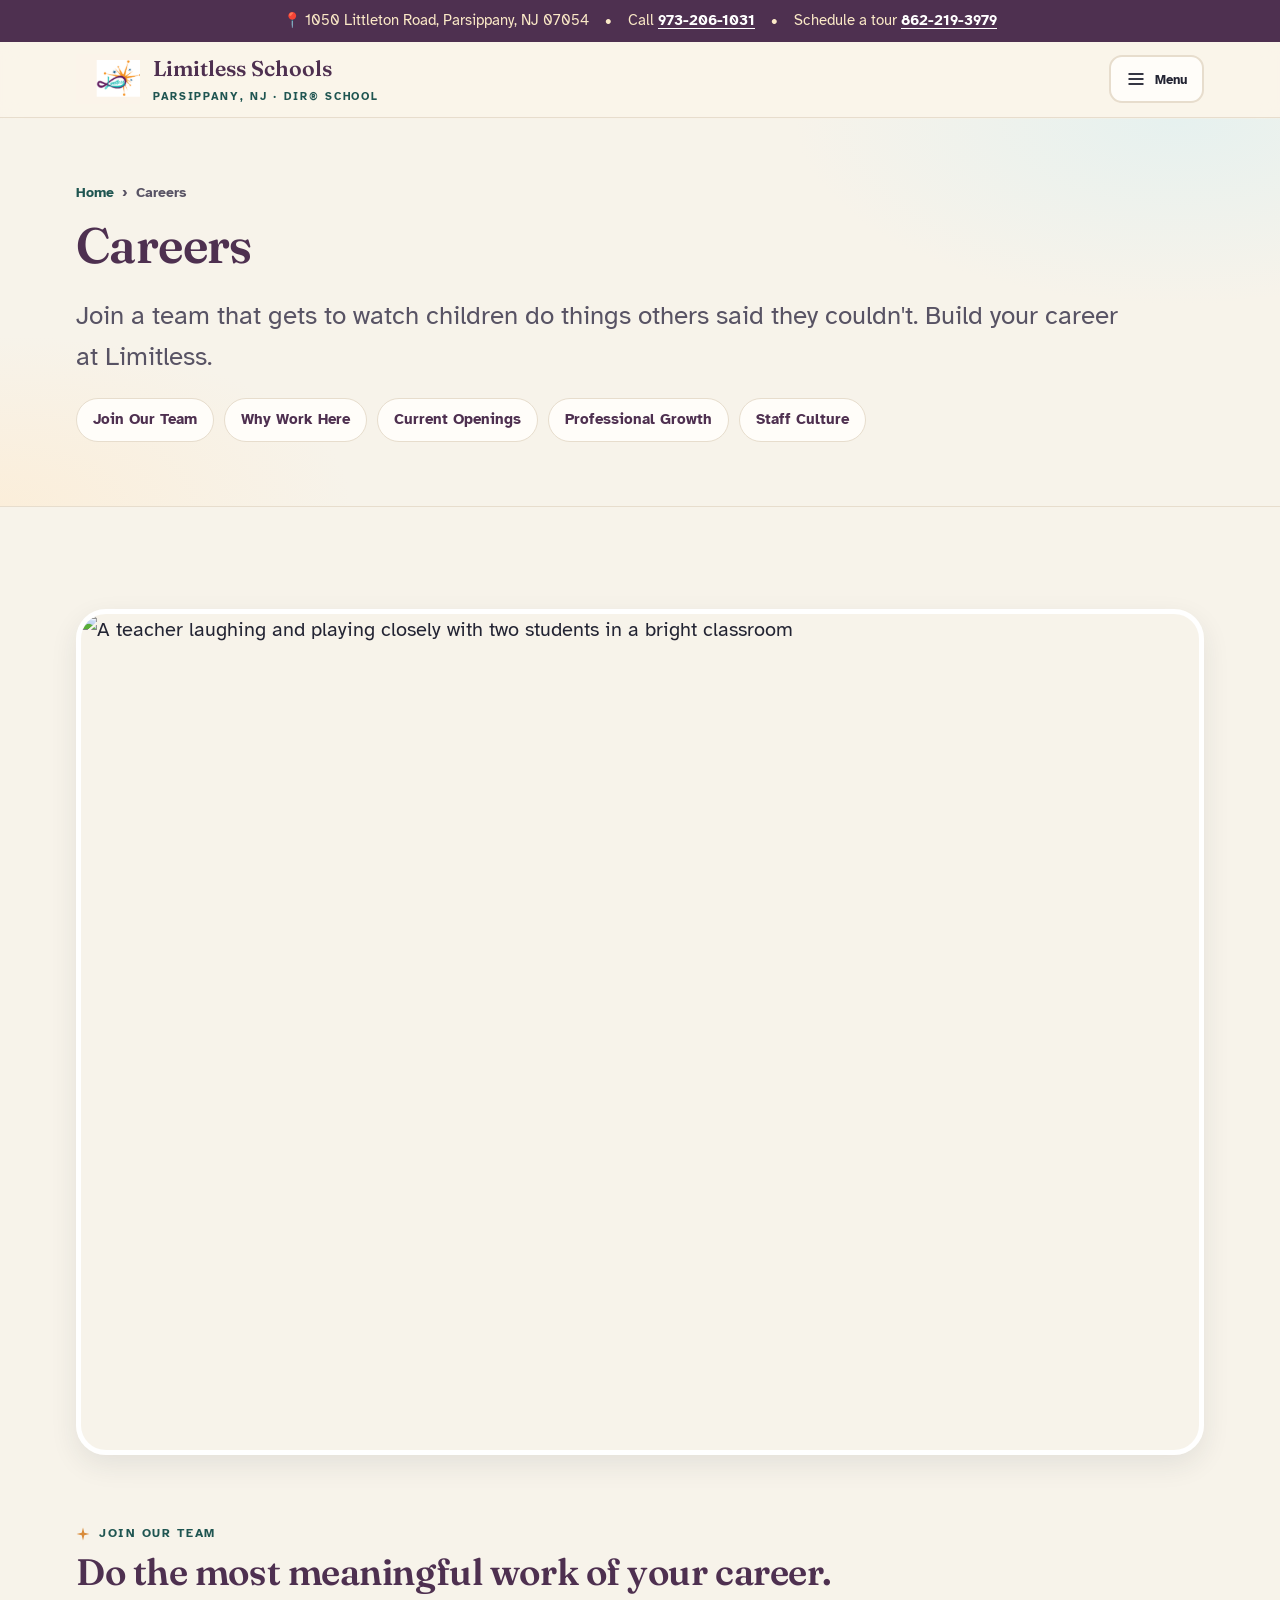
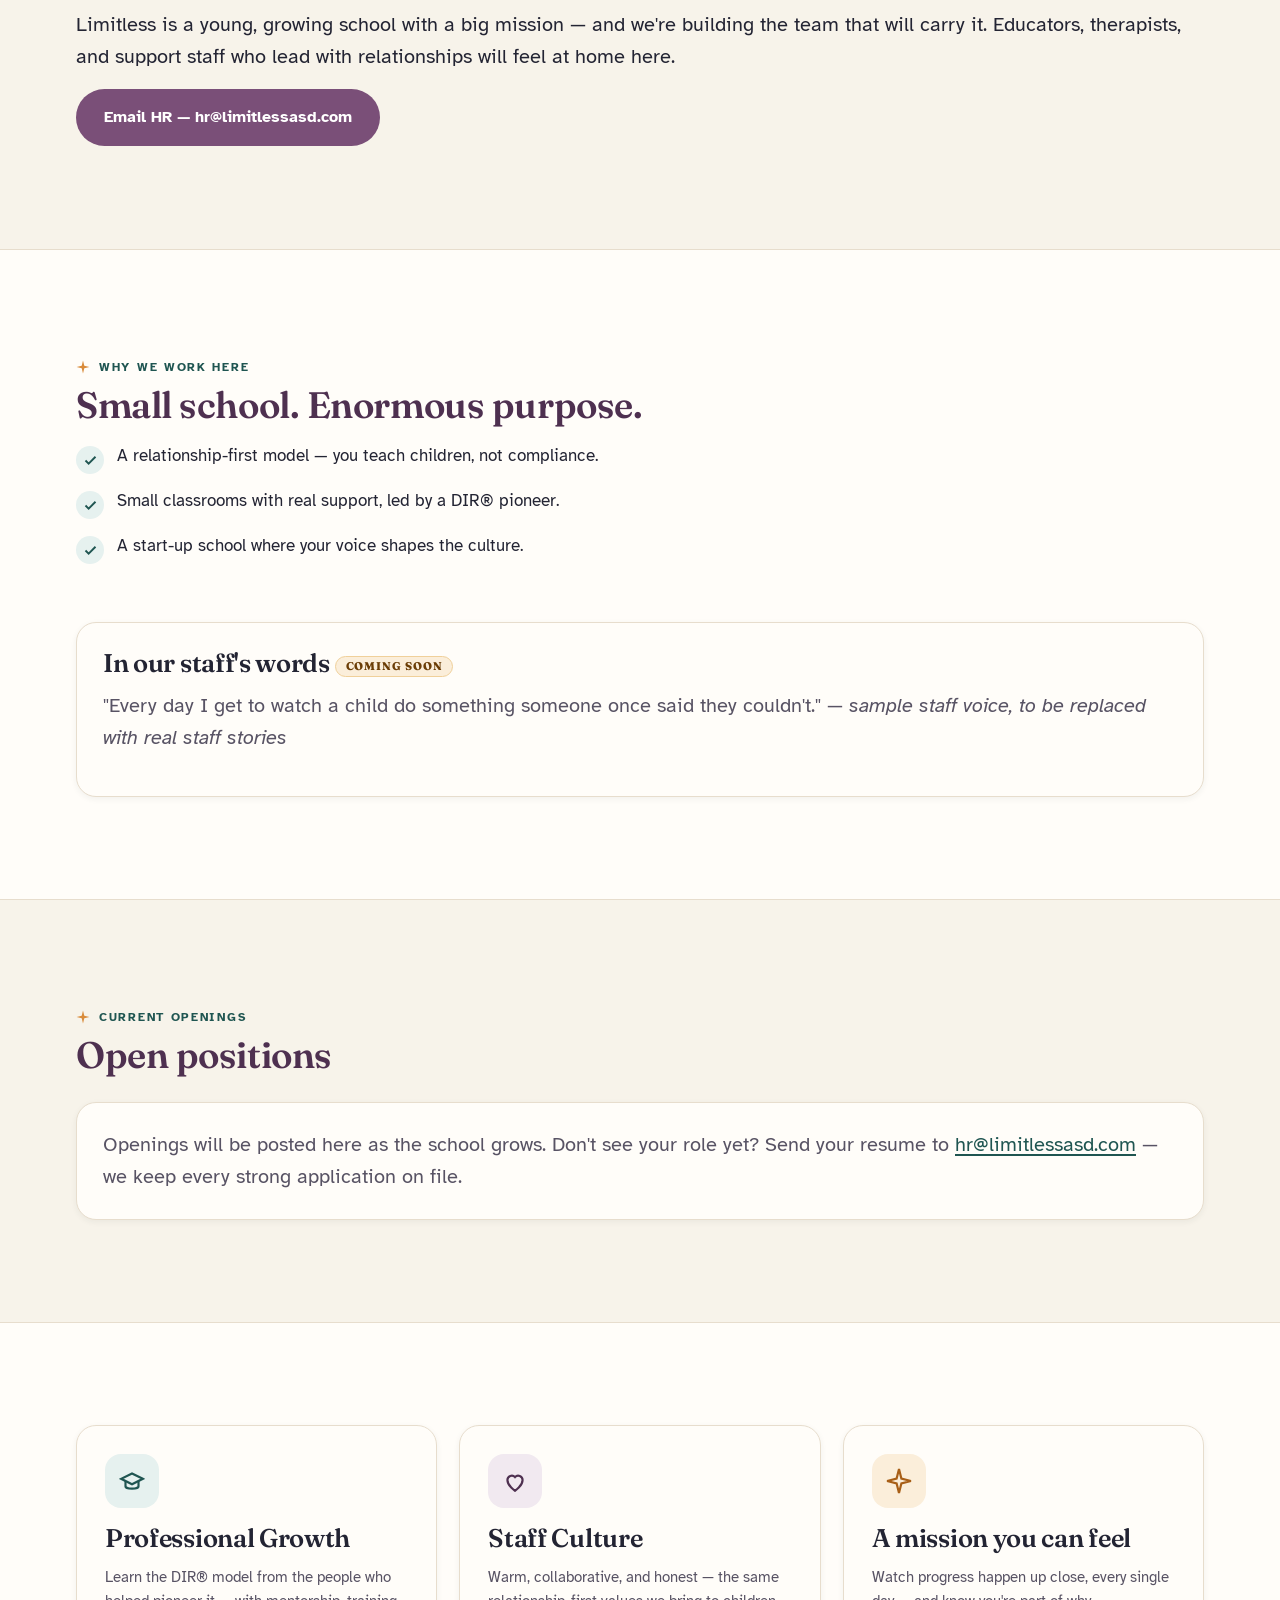
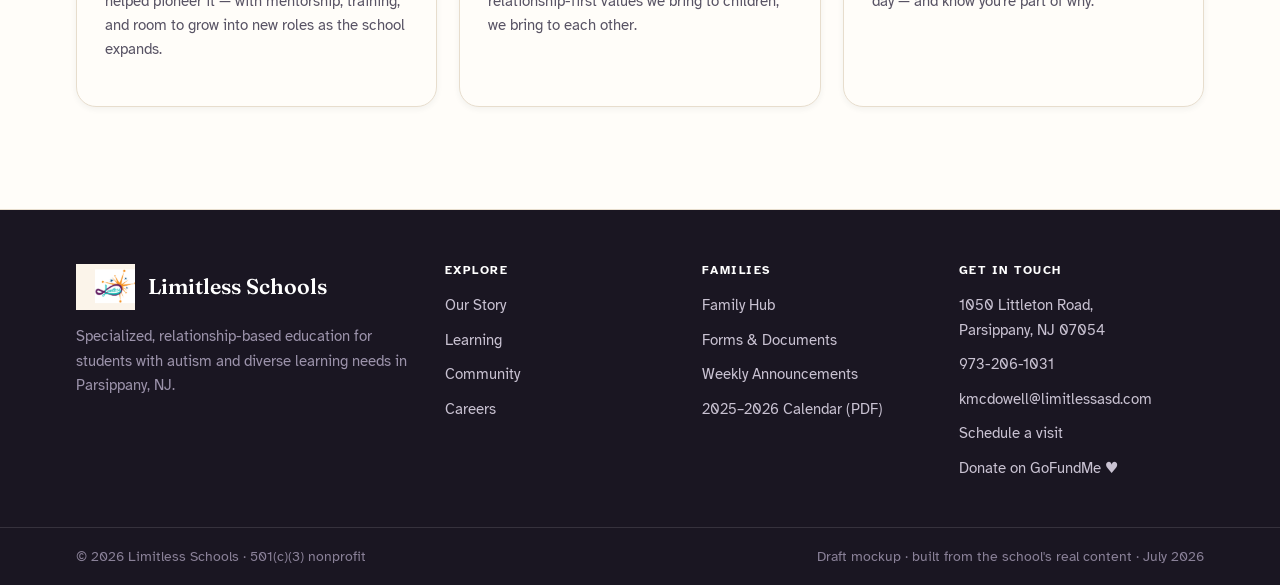
==== careers.html @ e68da06b "Reorganize site per client blueprint: storytelling homepage + new 8-section navigation - New nav: Ho" ====
<!DOCTYPE html>
<html lang="en">
<head>
<meta charset="UTF-8" />
<meta name="viewport" content="width=device-width, initial-scale=1" />
<title>Careers — Limitless Schools</title>
<meta name="description" content="Careers at Limitless Schools — join our team, why we work here, current openings, professional growth, and staff culture." />
<link rel="icon" type="image/png" href="assets/logo.png" />
<link rel="preconnect" href="https://fonts.googleapis.com" />
<link rel="preconnect" href="https://fonts.gstatic.com" crossorigin />
<link href="https://fonts.googleapis.com/css2?family=Fraunces:opsz,wght@9..144,500;9..144,600;9..144,700&family=Atkinson+Hyperlegible:wght@400;700&display=swap" rel="stylesheet" />
<link rel="stylesheet" href="tokens.css" />
<link rel="stylesheet" href="styles.css" />
</head>
<body>
<a class="skip" href="#main">Skip to main content</a>

<div class="topbar">
  <div class="wrap">
    <span>📍 1050 Littleton Road, Parsippany, NJ&nbsp;07054</span>
    <span aria-hidden="true">•</span>
    <span>Call <a href="tel:19732061031">973-206-1031</a></span>
    <span aria-hidden="true">•</span>
    <span>Schedule a tour <a href="tel:18622193979">862-219-3979</a></span>
  </div>
</div>

<header class="site">
  <div class="nav">
    <a class="brand" href="index.html" aria-label="Limitless Schools — home">
      <img src="assets/logo.png" alt="" width="64" height="50" />
      <span><span class="name">Limitless Schools</span><span class="sub">Parsippany, NJ · DIR® School</span></span>
    </a>
    <button class="menu-toggle" id="menuBtn" aria-expanded="false" aria-controls="primary-nav">
      <svg width="20" height="20" viewBox="0 0 24 24" fill="none" stroke="currentColor" stroke-width="2.2" aria-hidden="true"><line x1="3" y1="6" x2="21" y2="6"/><line x1="3" y1="12" x2="21" y2="12"/><line x1="3" y1="18" x2="21" y2="18"/></svg>
      Menu
    </button>
    <nav class="menu" id="primary-nav" aria-label="Primary">
      <ul>
        <li><a class="navlink" href="index.html">Home</a></li>
        <li class="has-menu" data-open="false">
          <button class="navlink" type="button" aria-haspopup="true" aria-expanded="false">Our Story
            <svg class="chev" viewBox="0 0 24 24" fill="none" stroke="currentColor" stroke-width="2.4" aria-hidden="true"><path d="M6 9l6 6 6-6"/></svg>
          </button>
          <ul class="submenu">
            <li><a href="our-story.html#mission"><svg class="dot" viewBox="0 0 24 24" fill="currentColor" aria-hidden="true"><path d="M12 1l2.2 8.8L23 12l-8.8 2.2L12 23l-2.2-8.8L1 12l8.8-2.2z"/></svg> Mission &amp; Vision</a></li>
            <li><a href="our-story.html#limitless-way"><svg class="dot" viewBox="0 0 24 24" fill="currentColor" aria-hidden="true"><path d="M12 1l2.2 8.8L23 12l-8.8 2.2L12 23l-2.2-8.8L1 12l8.8-2.2z"/></svg> The Limitless Way</a></li>
            <li><a href="our-story.html#five-cs"><svg class="dot" viewBox="0 0 24 24" fill="currentColor" aria-hidden="true"><path d="M12 1l2.2 8.8L23 12l-8.8 2.2L12 23l-2.2-8.8L1 12l8.8-2.2z"/></svg> The Five Cs</a></li>
            <li><a href="our-story.html#limitless-lens"><svg class="dot" viewBox="0 0 24 24" fill="currentColor" aria-hidden="true"><path d="M12 1l2.2 8.8L23 12l-8.8 2.2L12 23l-2.2-8.8L1 12l8.8-2.2z"/></svg> The Limitless Lens</a></li>
            <li><a href="faculty.html"><svg class="dot" viewBox="0 0 24 24" fill="currentColor" aria-hidden="true"><path d="M12 1l2.2 8.8L23 12l-8.8 2.2L12 23l-2.2-8.8L1 12l8.8-2.2z"/></svg> Leadership Team</a></li>
            <li><a href="our-story.html#meet-our-community"><svg class="dot" viewBox="0 0 24 24" fill="currentColor" aria-hidden="true"><path d="M12 1l2.2 8.8L23 12l-8.8 2.2L12 23l-2.2-8.8L1 12l8.8-2.2z"/></svg> Meet Our Community</a></li>
            <li><a href="careers.html#why-work-here"><svg class="dot" viewBox="0 0 24 24" fill="currentColor" aria-hidden="true"><path d="M12 1l2.2 8.8L23 12l-8.8 2.2L12 23l-2.2-8.8L1 12l8.8-2.2z"/></svg> Why We Work Here</a></li>
            <li><a href="our-story.html#board"><svg class="dot" viewBox="0 0 24 24" fill="currentColor" aria-hidden="true"><path d="M12 1l2.2 8.8L23 12l-8.8 2.2L12 23l-2.2-8.8L1 12l8.8-2.2z"/></svg> Board of Directors</a></li>
            <li><a href="our-story.html#faq"><svg class="dot" viewBox="0 0 24 24" fill="currentColor" aria-hidden="true"><path d="M12 1l2.2 8.8L23 12l-8.8 2.2L12 23l-2.2-8.8L1 12l8.8-2.2z"/></svg> Frequently Asked Questions</a></li>
          </ul>
        </li>
        <li class="has-menu" data-open="false">
          <button class="navlink" type="button" aria-haspopup="true" aria-expanded="false">Learning
            <svg class="chev" viewBox="0 0 24 24" fill="none" stroke="currentColor" stroke-width="2.4" aria-hidden="true"><path d="M6 9l6 6 6-6"/></svg>
          </button>
          <ul class="submenu">
            <li><a href="learning.html#in-action"><svg class="dot" viewBox="0 0 24 24" fill="currentColor" aria-hidden="true"><path d="M12 1l2.2 8.8L23 12l-8.8 2.2L12 23l-2.2-8.8L1 12l8.8-2.2z"/></svg> Learning in Action</a></li>
            <li><a href="learning.html#curriculum"><svg class="dot" viewBox="0 0 24 24" fill="currentColor" aria-hidden="true"><path d="M12 1l2.2 8.8L23 12l-8.8 2.2L12 23l-2.2-8.8L1 12l8.8-2.2z"/></svg> Curriculum Overview</a></li>
            <li><a href="learning.html#classrooms"><svg class="dot" viewBox="0 0 24 24" fill="currentColor" aria-hidden="true"><path d="M12 1l2.2 8.8L23 12l-8.8 2.2L12 23l-2.2-8.8L1 12l8.8-2.2z"/></svg> Classrooms</a></li>
            <li><a href="dir-philosophy.html"><svg class="dot" viewBox="0 0 24 24" fill="currentColor" aria-hidden="true"><path d="M12 1l2.2 8.8L23 12l-8.8 2.2L12 23l-2.2-8.8L1 12l8.8-2.2z"/></svg> Developmental Approach</a></li>
            <li><a href="learning.html#student-life"><svg class="dot" viewBox="0 0 24 24" fill="currentColor" aria-hidden="true"><path d="M12 1l2.2 8.8L23 12l-8.8 2.2L12 23l-2.2-8.8L1 12l8.8-2.2z"/></svg> Student Life</a></li>
            <li><a href="learning.html#community-learning"><svg class="dot" viewBox="0 0 24 24" fill="currentColor" aria-hidden="true"><path d="M12 1l2.2 8.8L23 12l-8.8 2.2L12 23l-2.2-8.8L1 12l8.8-2.2z"/></svg> Community Learning</a></li>
            <li><a href="learning.html#project-library"><svg class="dot" viewBox="0 0 24 24" fill="currentColor" aria-hidden="true"><path d="M12 1l2.2 8.8L23 12l-8.8 2.2L12 23l-2.2-8.8L1 12l8.8-2.2z"/></svg> Project Library</a></li>
            <li><a href="learning.html#transition"><svg class="dot" viewBox="0 0 24 24" fill="currentColor" aria-hidden="true"><path d="M12 1l2.2 8.8L23 12l-8.8 2.2L12 23l-2.2-8.8L1 12l8.8-2.2z"/></svg> Transition &amp; Adult Programming</a></li>
          </ul>
        </li>
        <li class="has-menu" data-open="false">
          <button class="navlink" type="button" aria-haspopup="true" aria-expanded="false">Family Hub
            <svg class="chev" viewBox="0 0 24 24" fill="none" stroke="currentColor" stroke-width="2.4" aria-hidden="true"><path d="M6 9l6 6 6-6"/></svg>
          </button>
          <ul class="submenu">
            <li><a href="family-hub.html#school-info"><svg class="dot" viewBox="0 0 24 24" fill="currentColor" aria-hidden="true"><path d="M12 1l2.2 8.8L23 12l-8.8 2.2L12 23l-2.2-8.8L1 12l8.8-2.2z"/></svg> School Information</a></li>
            <li><a href="assets/Limitless-Calendar-2025-2026.pdf"><svg class="dot" viewBox="0 0 24 24" fill="currentColor" aria-hidden="true"><path d="M12 1l2.2 8.8L23 12l-8.8 2.2L12 23l-2.2-8.8L1 12l8.8-2.2z"/></svg> School Calendar (PDF)</a></li>
            <li><a href="family-hub.html#communication"><svg class="dot" viewBox="0 0 24 24" fill="currentColor" aria-hidden="true"><path d="M12 1l2.2 8.8L23 12l-8.8 2.2L12 23l-2.2-8.8L1 12l8.8-2.2z"/></svg> Parent Communication</a></li>
            <li><a href="family-hub.html#forms"><svg class="dot" viewBox="0 0 24 24" fill="currentColor" aria-hidden="true"><path d="M12 1l2.2 8.8L23 12l-8.8 2.2L12 23l-2.2-8.8L1 12l8.8-2.2z"/></svg> Forms &amp; Documents</a></li>
            <li><a href="family-hub.html#resources"><svg class="dot" viewBox="0 0 24 24" fill="currentColor" aria-hidden="true"><path d="M12 1l2.2 8.8L23 12l-8.8 2.2L12 23l-2.2-8.8L1 12l8.8-2.2z"/></svg> Parent Resources</a></li>
            <li><a href="family-hub.html#quick-links"><svg class="dot" viewBox="0 0 24 24" fill="currentColor" aria-hidden="true"><path d="M12 1l2.2 8.8L23 12l-8.8 2.2L12 23l-2.2-8.8L1 12l8.8-2.2z"/></svg> Quick Links</a></li>
          </ul>
        </li>
        <li class="has-menu" data-open="false">
          <button class="navlink" type="button" aria-haspopup="true" aria-expanded="false">Community
            <svg class="chev" viewBox="0 0 24 24" fill="none" stroke="currentColor" stroke-width="2.4" aria-hidden="true"><path d="M6 9l6 6 6-6"/></svg>
          </button>
          <ul class="submenu">
            <li><a href="community.html#voices"><svg class="dot" viewBox="0 0 24 24" fill="currentColor" aria-hidden="true"><path d="M12 1l2.2 8.8L23 12l-8.8 2.2L12 23l-2.2-8.8L1 12l8.8-2.2z"/></svg> Voices of Limitless</a></li>
            <li><a href="community.html#moments"><svg class="dot" viewBox="0 0 24 24" fill="currentColor" aria-hidden="true"><path d="M12 1l2.2 8.8L23 12l-8.8 2.2L12 23l-2.2-8.8L1 12l8.8-2.2z"/></svg> Moments That Matter</a></li>
            <li><a href="community.html#partners"><svg class="dot" viewBox="0 0 24 24" fill="currentColor" aria-hidden="true"><path d="M12 1l2.2 8.8L23 12l-8.8 2.2L12 23l-2.2-8.8L1 12l8.8-2.2z"/></svg> Community Partners</a></li>
            <li><a href="community.html#guests"><svg class="dot" viewBox="0 0 24 24" fill="currentColor" aria-hidden="true"><path d="M12 1l2.2 8.8L23 12l-8.8 2.2L12 23l-2.2-8.8L1 12l8.8-2.2z"/></svg> Special Guests</a></li>
            <li><a href="community.html#volunteer"><svg class="dot" viewBox="0 0 24 24" fill="currentColor" aria-hidden="true"><path d="M12 1l2.2 8.8L23 12l-8.8 2.2L12 23l-2.2-8.8L1 12l8.8-2.2z"/></svg> Volunteer Opportunities</a></li>
            <li><a href="community.html#events"><svg class="dot" viewBox="0 0 24 24" fill="currentColor" aria-hidden="true"><path d="M12 1l2.2 8.8L23 12l-8.8 2.2L12 23l-2.2-8.8L1 12l8.8-2.2z"/></svg> Events</a></li>
            <li><a href="community.html#collaborations"><svg class="dot" viewBox="0 0 24 24" fill="currentColor" aria-hidden="true"><path d="M12 1l2.2 8.8L23 12l-8.8 2.2L12 23l-2.2-8.8L1 12l8.8-2.2z"/></svg> Professional Collaborations</a></li>
            <li><a href="community.html#outreach"><svg class="dot" viewBox="0 0 24 24" fill="currentColor" aria-hidden="true"><path d="M12 1l2.2 8.8L23 12l-8.8 2.2L12 23l-2.2-8.8L1 12l8.8-2.2z"/></svg> Community Outreach</a></li>
          </ul>
        </li>
        <li class="has-menu" data-open="false">
          <button class="navlink" type="button" aria-haspopup="true" aria-expanded="false">Support Limitless
            <svg class="chev" viewBox="0 0 24 24" fill="none" stroke="currentColor" stroke-width="2.4" aria-hidden="true"><path d="M6 9l6 6 6-6"/></svg>
          </button>
          <ul class="submenu">
            <li><a href="support.html#donate"><svg class="dot" viewBox="0 0 24 24" fill="currentColor" aria-hidden="true"><path d="M12 1l2.2 8.8L23 12l-8.8 2.2L12 23l-2.2-8.8L1 12l8.8-2.2z"/></svg> Donate</a></li>
            <li><a href="support.html#dream-spaces"><svg class="dot" viewBox="0 0 24 24" fill="currentColor" aria-hidden="true"><path d="M12 1l2.2 8.8L23 12l-8.8 2.2L12 23l-2.2-8.8L1 12l8.8-2.2z"/></svg> Dream Spaces</a></li>
            <li><a href="support.html#sponsor"><svg class="dot" viewBox="0 0 24 24" fill="currentColor" aria-hidden="true"><path d="M12 1l2.2 8.8L23 12l-8.8 2.2L12 23l-2.2-8.8L1 12l8.8-2.2z"/></svg> Sponsor a Classroom</a></li>
            <li><a href="support.html#wish-lists"><svg class="dot" viewBox="0 0 24 24" fill="currentColor" aria-hidden="true"><path d="M12 1l2.2 8.8L23 12l-8.8 2.2L12 23l-2.2-8.8L1 12l8.8-2.2z"/></svg> Wish Lists</a></li>
            <li><a href="support.html#grants"><svg class="dot" viewBox="0 0 24 24" fill="currentColor" aria-hidden="true"><path d="M12 1l2.2 8.8L23 12l-8.8 2.2L12 23l-2.2-8.8L1 12l8.8-2.2z"/></svg> Grants &amp; Fundraising</a></li>
            <li><a href="support.html#volunteer"><svg class="dot" viewBox="0 0 24 24" fill="currentColor" aria-hidden="true"><path d="M12 1l2.2 8.8L23 12l-8.8 2.2L12 23l-2.2-8.8L1 12l8.8-2.2z"/></svg> Volunteer</a></li>
            <li><a href="support.html#giving"><svg class="dot" viewBox="0 0 24 24" fill="currentColor" aria-hidden="true"><path d="M12 1l2.2 8.8L23 12l-8.8 2.2L12 23l-2.2-8.8L1 12l8.8-2.2z"/></svg> Community Giving</a></li>
          </ul>
        </li>
        <li class="has-menu" data-open="false">
          <button class="navlink" type="button" aria-haspopup="true" aria-expanded="false">Careers
            <svg class="chev" viewBox="0 0 24 24" fill="none" stroke="currentColor" stroke-width="2.4" aria-hidden="true"><path d="M6 9l6 6 6-6"/></svg>
          </button>
          <ul class="submenu submenu--right">
            <li><a href="careers.html#join"><svg class="dot" viewBox="0 0 24 24" fill="currentColor" aria-hidden="true"><path d="M12 1l2.2 8.8L23 12l-8.8 2.2L12 23l-2.2-8.8L1 12l8.8-2.2z"/></svg> Join Our Team</a></li>
            <li><a href="careers.html#why-work-here"><svg class="dot" viewBox="0 0 24 24" fill="currentColor" aria-hidden="true"><path d="M12 1l2.2 8.8L23 12l-8.8 2.2L12 23l-2.2-8.8L1 12l8.8-2.2z"/></svg> Why Work Here</a></li>
            <li><a href="careers.html#openings"><svg class="dot" viewBox="0 0 24 24" fill="currentColor" aria-hidden="true"><path d="M12 1l2.2 8.8L23 12l-8.8 2.2L12 23l-2.2-8.8L1 12l8.8-2.2z"/></svg> Current Openings</a></li>
            <li><a href="careers.html#growth"><svg class="dot" viewBox="0 0 24 24" fill="currentColor" aria-hidden="true"><path d="M12 1l2.2 8.8L23 12l-8.8 2.2L12 23l-2.2-8.8L1 12l8.8-2.2z"/></svg> Professional Growth</a></li>
            <li><a href="careers.html#culture"><svg class="dot" viewBox="0 0 24 24" fill="currentColor" aria-hidden="true"><path d="M12 1l2.2 8.8L23 12l-8.8 2.2L12 23l-2.2-8.8L1 12l8.8-2.2z"/></svg> Staff Culture</a></li>
          </ul>
        </li>
        <li><a class="navlink" href="contact.html">Contact</a></li>
      </ul>
      <div class="nav-cta">
        <a class="btn btn--donate" href="https://www.gofundme.com/f/support-limitless-schools-mission-for-every-child" target="_blank" rel="noopener">
          <svg width="18" height="18" viewBox="0 0 24 24" fill="currentColor" aria-hidden="true"><path d="M12 21s-7-4.4-7-10a4 4 0 0 1 7-2.6A4 4 0 0 1 19 11c0 5.6-7 10-7 10z"/></svg>
          Donate
        </a>
      </div>
    </nav>
  </div>
</header>

<main id="main">

  <section class="pagehero">
    <div class="wrap">
      <nav class="crumbs" aria-label="Breadcrumb"><a href="index.html">Home</a> <span aria-hidden="true">›</span> <span>Careers</span></nav>
      <h1 class="reveal">Careers</h1>
      <p class="lede reveal d1 measure">Join a team that gets to watch children do things others said they couldn't. Build your career at Limitless.</p>
      <nav class="subnav" aria-label="On this page">
        <a href="#join">Join Our Team</a>
        <a href="#why-work-here">Why Work Here</a>
        <a href="#openings">Current Openings</a>
        <a href="#growth">Professional Growth</a>
        <a href="#culture">Staff Culture</a>
      </nav>
    </div>
  </section>

  <section class="section" id="join">
    <div class="wrap">
      <div class="feature">
        <div class="feature-media">
          <img loading="lazy" decoding="async" src="https://static.wixstatic.com/media/f67426_0b1d777c9b9f421a9e201b6d28e1444d~mv2.jpg/v1/fill/w_900,h_675,al_c,q_85,enc_auto/play1.jpg"
               alt="A teacher laughing and playing closely with two students in a bright classroom" width="900" height="675" />
        </div>
        <div>
          <span class="eyebrow"><svg class="spark" viewBox="0 0 24 24" fill="currentColor" aria-hidden="true"><path d="M12 1l2.2 8.8L23 12l-8.8 2.2L12 23l-2.2-8.8L1 12l8.8-2.2z"/></svg> Join Our Team</span>
          <h2>Do the most meaningful work of your career.</h2>
          <p>Limitless is a young, growing school with a big mission — and we're building the team that will carry it. Educators, therapists, and support staff who lead with relationships will feel at home here.</p>
          <a class="btn btn--primary" href="mailto:hr@limitlessasd.com">Email HR — hr@limitlessasd.com</a>
        </div>
      </div>
    </div>
  </section>

  <section class="section" id="why-work-here" style="background:var(--paper);border-top:1px solid var(--line);border-bottom:1px solid var(--line)">
    <div class="wrap">
      <div class="split">
        <div>
          <span class="eyebrow"><svg class="spark" viewBox="0 0 24 24" fill="currentColor" aria-hidden="true"><path d="M12 1l2.2 8.8L23 12l-8.8 2.2L12 23l-2.2-8.8L1 12l8.8-2.2z"/></svg> Why We Work Here</span>
          <h2>Small school. Enormous purpose.</h2>
          <ul class="checks">
            <li><span class="tick"><svg width="15" height="15" viewBox="0 0 24 24" fill="none" stroke="currentColor" stroke-width="3" aria-hidden="true"><path d="M20 6 9 17l-5-5"/></svg></span> A relationship-first model — you teach children, not compliance.</li>
            <li><span class="tick"><svg width="15" height="15" viewBox="0 0 24 24" fill="none" stroke="currentColor" stroke-width="3" aria-hidden="true"><path d="M20 6 9 17l-5-5"/></svg></span> Small classrooms with real support, led by a DIR® pioneer.</li>
            <li><span class="tick"><svg width="15" height="15" viewBox="0 0 24 24" fill="none" stroke="currentColor" stroke-width="3" aria-hidden="true"><path d="M20 6 9 17l-5-5"/></svg></span> A start-up school where your voice shapes the culture.</li>
          </ul>
        </div>
        <div class="aside-card">
          <h3 style="margin-top:0">In our staff's words <span class="soon">Coming soon</span></h3>
          <p style="color:var(--ink-soft)">"Every day I get to watch a child do something someone once said they couldn't." <em>— sample staff voice, to be replaced with real staff stories</em></p>
        </div>
      </div>
    </div>
  </section>

  <section class="section" id="openings">
    <div class="wrap">
      <div class="section-head" style="margin-bottom:26px">
        <span class="eyebrow"><svg class="spark" viewBox="0 0 24 24" fill="currentColor" aria-hidden="true"><path d="M12 1l2.2 8.8L23 12l-8.8 2.2L12 23l-2.2-8.8L1 12l8.8-2.2z"/></svg> Current Openings</span>
        <h2>Open positions</h2>
      </div>
      <div class="aside-card">
        <p style="margin:0;color:var(--ink-soft)">Openings will be posted here as the school grows. Don't see your role yet? Send your resume to <a href="mailto:hr@limitlessasd.com">hr@limitlessasd.com</a> — we keep every strong application on file.</p>
      </div>
    </div>
  </section>

  <section class="section" style="background:var(--paper);border-top:1px solid var(--line);border-bottom:1px solid var(--line)">
    <div class="wrap">
      <div class="cards">
        <article class="card" id="growth">
          <span class="ico ico--teal"><svg width="26" height="26" viewBox="0 0 24 24" fill="none" stroke="currentColor" stroke-width="2" aria-hidden="true"><path d="M22 10 12 5 2 10l10 5 10-5z"/><path d="M6 12v5c0 1 2.7 2 6 2s6-1 6-2v-5"/></svg></span>
          <h3>Professional Growth</h3>
          <p style="color:var(--ink-soft);font-size:.95rem">Learn the DIR® model from the people who helped pioneer it — with mentorship, training, and room to grow into new roles as the school expands.</p>
        </article>
        <article class="card" id="culture">
          <span class="ico ico--plum"><svg width="26" height="26" viewBox="0 0 24 24" fill="none" stroke="currentColor" stroke-width="2" aria-hidden="true"><path d="M12 21s-7-4.4-7-10a4 4 0 0 1 7-2.6A4 4 0 0 1 19 11c0 5.6-7 10-7 10z"/></svg></span>
          <h3>Staff Culture</h3>
          <p style="color:var(--ink-soft);font-size:.95rem">Warm, collaborative, and honest — the same relationship-first values we bring to children, we bring to each other.</p>
        </article>
        <article class="card">
          <span class="ico ico--gold"><svg width="26" height="26" viewBox="0 0 24 24" fill="none" stroke="currentColor" stroke-width="2" aria-hidden="true"><path d="M12 1l2.2 8.8L23 12l-8.8 2.2L12 23l-2.2-8.8L1 12l8.8-2.2z"/></svg></span>
          <h3>A mission you can feel</h3>
          <p style="color:var(--ink-soft);font-size:.95rem">Watch progress happen up close, every single day — and know you're part of why.</p>
        </article>
      </div>
    </div>
  </section>

</main>

<footer class="site">
  <div class="wrap">
    <div class="top">
      <div>
        <a class="brand" href="index.html" aria-label="Limitless Schools — home">
          <img src="assets/logo.png" alt="" width="100" height="80" />
          <span class="name">Limitless Schools</span>
        </a>
        <p class="foot-blurb">Specialized, relationship-based education for students with autism and diverse learning needs in Parsippany, NJ.</p>
      </div>
      <div>
        <h4>Explore</h4>
        <ul>
          <li><a href="our-story.html">Our Story</a></li>
          <li><a href="learning.html">Learning</a></li>
          <li><a href="community.html">Community</a></li>
          <li><a href="careers.html">Careers</a></li>
        </ul>
      </div>
      <div>
        <h4>Families</h4>
        <ul>
          <li><a href="family-hub.html">Family Hub</a></li>
          <li><a href="family-hub.html#forms">Forms &amp; Documents</a></li>
          <li><a href="family-hub.html#communication">Weekly Announcements</a></li>
          <li><a href="assets/Limitless-Calendar-2025-2026.pdf" target="_blank" rel="noopener">2025–2026 Calendar (PDF)</a></li>
        </ul>
      </div>
      <div>
        <h4>Get in touch</h4>
        <ul>
          <li>1050 Littleton Road,<br>Parsippany, NJ 07054</li>
          <li><a href="tel:19732061031">973-206-1031</a></li>
          <li><a href="mailto:kmcdowell@limitlessasd.com">kmcdowell@limitlessasd.com</a></li>
          <li><a href="visit.html">Schedule a visit</a></li>
          <li><a href="https://www.gofundme.com/f/support-limitless-schools-mission-for-every-child" target="_blank" rel="noopener">Donate on GoFundMe ♥</a></li>
        </ul>
      </div>
    </div>
  </div>
  <div class="foot-bottom">
    <div class="wrap">
      <span>© 2026 Limitless Schools · 501(c)(3) nonprofit</span>
      <span>Draft mockup · built from the school's real content · July 2026</span>
    </div>
  </div>
</footer>
<script src="site.js" defer></script>
</body>
</html>
---- tokens.css ----
/* ==========================================================================
   tokens.css — calm, sensory-friendly design foundation
   Adopted from the accessible-frontend skill and tuned to the Limitless brand
   (muted teal + dusty plum + warm marigold). Saturation kept modest; contrast
   verified (body ≥ 4.5:1, large text / UI ≥ 3:1). No pure #fff / #000.
   ========================================================================== */

:root {
  /* --- Surfaces (no pure white) --- */
  --color-bg:           #f7f3ea;   /* warm paper */
  --color-surface:      #fffdf9;   /* cards / raised areas, off-white */
  --color-surface-alt:  #efe9dc;   /* subtle section banding */
  --color-border:       #e7ddcd;

  /* --- Text (deep near-black, not #000) --- */
  --color-text:         #232433;
  --color-text-muted:   #585364;

  /* --- Brand: primary (muted teal — restful, trustworthy) --- */
  --color-primary:        #2f7d78;
  --color-primary-hover:  #266a66;
  --color-primary-deep:   #1f5551;  /* for teal TEXT/links on light (≥4.5:1) */
  --color-primary-050:    #e6f1ef;  /* soft teal tint */
  --color-on-primary:     #ffffff;

  /* --- Brand: secondary (dusty plum — headings, depth) --- */
  --color-secondary:      #7a4f78;
  --color-secondary-deep: #4e3050;  /* heading ink */
  --color-secondary-050:  #f1e9f0;

  /* --- Brand: accent (warm marigold — ONE job: the primary action) --- */
  --color-accent:         #d98b3a;
  --color-accent-deep:    #a85f17;  /* accent TEXT on light */
  --color-accent-050:     #fbeeda;
  --color-on-accent:      #2a1c08;  /* dark ink on accent fills (≥6:1) */

  --color-navy:           #20305f;  /* occasional deep accent / stars */

  /* --- Status (always pair with icon + text) --- */
  --color-success:      #2e7d52;
  --color-warning:      #9a6a16;
  --color-error:        #b23a3a;

  /* --- Focus (high-visibility, distinct from brand) --- */
  --color-focus:        #1f5fb0;

  /* --- Typography: families (legibility first) --- */
  --font-body:    "Atkinson Hyperlegible", system-ui, -apple-system, "Segoe UI", Roboto, Helvetica, Arial, sans-serif;
  --font-heading: "Fraunces", Georgia, "Times New Roman", serif; /* one calm display face */

  /* --- Typography: fluid scale --- */
  --text-sm:   clamp(0.95rem, 0.92rem + 0.2vw, 1.05rem);
  --text-base: clamp(1.125rem, 1.05rem + 0.4vw, 1.25rem);   /* ≥18px floor */
  --text-lg:   clamp(1.35rem, 1.2rem + 0.7vw, 1.6rem);
  --text-xl:   clamp(1.7rem, 1.4rem + 1.4vw, 2.3rem);
  --text-2xl:  clamp(2.1rem, 1.6rem + 2.4vw, 3.1rem);
  --text-3xl:  clamp(2.5rem, 1.8rem + 3.2vw, 3.9rem);       /* hero h1 */

  --leading-body:    1.6;
  --leading-heading: 1.12;
  --measure:         66ch;

  /* --- Spacing scale (generous) --- */
  --space-1: 0.5rem;
  --space-2: 0.75rem;
  --space-3: 1rem;
  --space-4: 1.5rem;
  --space-5: 2rem;
  --space-6: 3rem;
  --space-7: 4.5rem;
  --space-8: 6.5rem;

  /* --- Radius (soft, friendly) --- */
  --radius-sm: 8px;
  --radius-md: 14px;
  --radius-lg: 20px;
  --radius-xl: 30px;
  --radius-pill: 999px;

  /* --- Shadow (soft, low-contrast depth) --- */
  --shadow-sm: 0 2px 6px rgba(37, 48, 58, 0.06);
  --shadow-md: 0 10px 28px rgba(37, 48, 58, 0.09);
  --shadow-lg: 0 24px 60px rgba(78, 48, 78, 0.14);

  /* --- Motion (slow, gentle; honor reduced-motion below) --- */
  --motion-fast: 180ms;
  --motion-base: 300ms;
  --motion-slow: 460ms;
  --ease-soft:   cubic-bezier(0.22, 0.61, 0.36, 1);

  /* --- Layout --- */
  --target-min:    44px;
  --container-max: 1180px;
}

/* Sensible base styles built on the tokens */
*, *::before, *::after { box-sizing: border-box; }
html { scroll-behavior: smooth; }

body {
  margin: 0;
  background: var(--color-bg);
  color: var(--color-text);
  font-family: var(--font-body);
  font-size: var(--text-base);
  line-height: var(--leading-body);
  -webkit-font-smoothing: antialiased;
  text-rendering: optimizeLegibility;
}

h1, h2, h3, h4 {
  font-family: var(--font-heading);
  line-height: var(--leading-heading);
  color: var(--color-secondary-deep);
  text-wrap: balance;
}

a { color: var(--color-primary-deep); text-underline-offset: 3px; }
a:hover { color: var(--color-primary-hover); }

:focus-visible {
  outline: 3px solid var(--color-focus);
  outline-offset: 2px;
  border-radius: var(--radius-sm);
}

/* Reduced-motion: the global guard. Keep content visible, strip movement. */
@media (prefers-reduced-motion: reduce) {
  html { scroll-behavior: auto; }
  *, *::before, *::after {
    animation-duration: 0.01ms !important;
    animation-iteration-count: 1 !important;
    transition-duration: 0.01ms !important;
  }
}
---- styles.css ----
/* ============================================================
   LIMITLESS SCHOOLS — shared design system (mockup)
   Aesthetic: warm mid-century "atomic optimism" drawn from the
   real logo — teal + plum + marigold on warm cream, infinity &
   starburst motifs, kept CALM + high-contrast for a sensory-
   sensitive audience. Fonts: Fraunces (display) + Mulish (body).
   ============================================================ */

:root{
  /* Brand-semantic aliases mapped to tokens.css (the single source of truth).
     Component rules below keep their familiar names but now resolve to tokens. */
  --teal:var(--color-primary); --teal-700:var(--color-primary-deep); --teal-050:var(--color-primary-050);
  --plum:var(--color-secondary); --plum-700:var(--color-secondary-deep); --plum-050:var(--color-secondary-050);
  --marigold:var(--color-accent); --marigold-700:var(--color-accent-deep); --marigold-050:var(--color-accent-050);
  --navy:var(--color-navy);
  --cream:var(--color-bg); --paper:var(--color-surface); --surface:var(--color-surface);
  --ink:var(--color-text); --ink-soft:var(--color-text-muted); --line:var(--color-border);
  --ring:var(--color-focus);
  --shadow:var(--shadow-md); /* --shadow-sm and --shadow-lg come from tokens.css */
  --r:var(--radius-md); --r-lg:var(--radius-lg); --r-xl:var(--radius-xl); --maxw:var(--container-max);
  --display:var(--font-heading); --body:var(--font-body);
}

*{box-sizing:border-box}
html{scroll-behavior:smooth}
body{
  margin:0;background:var(--cream);color:var(--ink);
  font-family:var(--body);font-size:var(--text-base);line-height:var(--leading-body);-webkit-font-smoothing:antialiased;
  overflow-x:hidden;
}
img{max-width:100%;display:block}
a{color:var(--teal-700)}

h1,h2,h3,h4{font-family:var(--display);color:var(--plum-700);line-height:var(--leading-heading);margin:0 0 .45em;font-weight:600;letter-spacing:-.012em}
h1{font-size:var(--text-2xl);font-weight:600}
h2{font-size:var(--text-xl)}
h3{font-size:var(--text-lg);color:var(--ink)}
p{margin:0 0 1rem}
.lede{font-size:var(--text-lg);color:var(--ink-soft);font-weight:400}

.wrap{max-width:var(--maxw);margin:0 auto;padding:0 26px}
.section{padding:clamp(54px,8vw,104px) 0}
.section--tight{padding:clamp(40px,5vw,64px) 0}
.center{text-align:center}
.measure{max-width:62ch}
.measure.center{margin-inline:auto}
.eyebrow{display:inline-flex;align-items:center;gap:9px;font-family:var(--body);font-weight:800;
  letter-spacing:.14em;text-transform:uppercase;font-size:.76rem;color:var(--teal-700)}
.eyebrow .spark{width:14px;height:14px;color:var(--marigold)}

/* Accessibility helpers */
.visually-hidden{position:absolute!important;width:1px;height:1px;padding:0;margin:-1px;overflow:hidden;clip:rect(0 0 0 0);white-space:nowrap;border:0}
.skip{position:absolute;left:-999px;top:0;z-index:300;background:var(--plum-700);color:#fff;padding:12px 20px;border-radius:0 0 12px 0;font-weight:700;text-decoration:none}
.skip:focus{left:0}
:focus-visible{outline:3px solid var(--ring);outline-offset:3px;border-radius:6px}

/* ---------- Buttons ---------- */
.btn{display:inline-flex;align-items:center;justify-content:center;gap:.55em;min-height:var(--target-min);padding:14px 26px;
  border-radius:var(--radius-pill);font-family:var(--body);font-weight:700;font-size:1rem;text-decoration:none;cursor:pointer;
  border:2px solid transparent;transition:transform var(--motion-fast) var(--ease-soft),box-shadow var(--motion-base) var(--ease-soft),background var(--motion-base) var(--ease-soft),color var(--motion-base) var(--ease-soft)}
.btn svg{flex:none}
.btn--primary{background:var(--plum);color:#fff}
.btn--primary:hover{background:var(--plum-700);transform:translateY(-2px);box-shadow:var(--shadow-sm)}
.btn--teal{background:var(--teal-700);color:#fff}
.btn--teal:hover{background:#095c57;transform:translateY(-2px);box-shadow:var(--shadow-sm)}
.btn--ghost{background:var(--paper);color:var(--plum-700);border-color:var(--plum)}
.btn--ghost:hover{background:var(--plum-050);transform:translateY(-2px)}
.btn--donate{background:var(--marigold);color:var(--color-on-accent)}
.btn--donate:hover{filter:brightness(1.06);transform:translateY(-2px);box-shadow:var(--shadow-sm)}
/* The ONE bright accent — reserved for the single primary action (Schedule a visit) */
.btn--accent{background:var(--marigold);color:var(--color-on-accent);box-shadow:var(--shadow-sm)}
.btn--accent:hover{filter:brightness(1.06);transform:translateY(-2px);box-shadow:var(--shadow-md)}
.btn--lg{min-height:58px;padding:17px 32px;font-size:1.07rem}
.btn--block{width:100%}

/* ---------- Header / Nav ---------- */
.topbar{background:var(--plum-700);color:#fbe9c7;font-size:.92rem}
.topbar .wrap{display:flex;gap:16px;align-items:center;justify-content:center;padding:9px 26px;text-align:center;flex-wrap:wrap}
.topbar a{color:#fff;font-weight:700}

header.site{position:sticky;top:0;z-index:200;background:rgba(251,245,234,.86);backdrop-filter:saturate(1.3) blur(10px);border-bottom:1px solid var(--line)}
.nav{max-width:var(--maxw);margin:0 auto;display:flex;align-items:center;gap:18px;padding:12px 26px;position:relative}
.brand{display:flex;align-items:center;gap:13px;text-decoration:none;color:var(--plum-700);margin-right:auto}
.brand img{height:50px;width:auto}
.brand .name{font-family:var(--display);font-weight:600;font-size:1.34rem;line-height:1;color:var(--plum-700)}
.brand .sub{display:block;font-family:var(--body);font-size:.66rem;font-weight:800;letter-spacing:.16em;text-transform:uppercase;color:var(--teal-700);margin-top:3px}

nav.menu{display:flex;align-items:center;gap:14px}
nav.menu>ul{list-style:none;display:flex;align-items:center;gap:3px;margin:0;padding:0}
.navlink{display:inline-flex;align-items:center;gap:6px;background:none;border:0;font-family:var(--body);font-size:.95rem;font-weight:700;
  color:var(--ink);padding:11px 9px;border-radius:11px;cursor:pointer;text-decoration:none;line-height:1}
.navlink:hover,.navlink[aria-expanded="true"]{background:var(--teal-050);color:var(--teal-700)}
.navlink .chev{width:14px;height:14px;transition:transform .2s ease}
.has-menu{position:relative}
.has-menu[data-open="true"] .chev{transform:rotate(180deg)}
.submenu{list-style:none;margin:0;padding:8px;position:absolute;top:100%;margin-top:10px;left:0;min-width:248px;
  background:var(--surface);border:1px solid var(--line);border-radius:var(--radius-lg);box-shadow:var(--shadow-lg);
  display:none;z-index:50}
/* Invisible bridge across the gap so hover doesn't drop between the trigger and the menu */
.submenu::before{content:"";position:absolute;left:0;right:0;top:-12px;height:14px}
.has-menu[data-open="true"]>.submenu{display:block}
@media(hover:hover){
  .has-menu:hover>.submenu,.has-menu:focus-within>.submenu{display:block}
  .has-menu:hover>.navlink,.has-menu:focus-within>.navlink{background:var(--teal-050);color:var(--teal-700)}
  .has-menu:hover .chev,.has-menu:focus-within .chev{transform:rotate(180deg)}
}
.submenu a{display:flex;align-items:center;gap:11px;padding:12px 14px;border-radius:12px;text-decoration:none;color:var(--ink);font-weight:700;font-size:.98rem}
.submenu a:hover{background:var(--plum-050);color:var(--plum-700)}
.submenu a .dot{width:9px;height:9px;color:var(--marigold);flex:none}
.submenu a small{display:block;font-weight:600;color:var(--ink-soft);font-size:.8rem;margin-top:1px}
/* "More" dropdown: right-aligned (it's the last nav item, so open leftward) + wraps long compliance links */
.submenu--right{left:auto;right:0;max-width:340px}
.submenu--right a{align-items:flex-start}
.submenu--right .dot{margin-top:.4em}
.nav-cta{display:flex;align-items:center;gap:10px;margin-left:6px}
.menu-toggle{display:none;align-items:center;gap:9px;background:var(--paper);border:2px solid var(--line);border-radius:13px;
  min-height:48px;padding:9px 15px;font-family:var(--body);font-weight:800;color:var(--ink);cursor:pointer}

/* ---------- Decorative spark / starburst ---------- */
.spark{display:inline-block;color:var(--marigold)}
.burst-bg{position:absolute;pointer-events:none;opacity:.5;z-index:0}

/* ---------- Hero ---------- */
.hero{position:relative;overflow:hidden;background:
   radial-gradient(58% 78% at 90% 4%, var(--color-accent-050) 0%, transparent 60%),
   radial-gradient(52% 70% at 4% 98%, var(--color-primary-050) 0%, transparent 58%)}
.hero .wrap{display:grid;grid-template-columns:1.05fr .95fr;gap:var(--space-6);align-items:center;
  padding-block:var(--space-7);position:relative;z-index:1}
.hero h1{margin:var(--space-2) 0 var(--space-3);font-size:var(--text-3xl)}
.hero h1 .accent{color:var(--color-primary-deep)}
.hero p.lede{max-width:44ch}
.hero-cta{display:flex;flex-wrap:wrap;gap:var(--space-2);margin-top:var(--space-4);align-items:center}
.hero-cta .calllink{font-weight:700;color:var(--color-text-muted);text-decoration:none;padding:0 var(--space-2);
  display:inline-flex;align-items:center;gap:7px;min-height:var(--target-min)}
.hero-cta .calllink:hover{color:var(--color-primary-deep);text-decoration:underline}
.hero-figure{position:relative}
.hero-figure .photo{border-radius:var(--r-xl);overflow:hidden;box-shadow:var(--shadow-lg);border:6px solid #fff;aspect-ratio:1/.92}
.hero-figure .photo img{width:100%;height:100%;object-fit:cover}
/* Accreditation chip — sits under the hero CTAs (no longer overlapping the photo) */
.accred{display:flex;align-items:flex-start;gap:10px;width:fit-content;max-width:min(390px,100%);
  margin:var(--space-4) 0 0;padding:10px 15px;background:var(--color-primary-050);
  border:1px solid var(--color-border);border-radius:var(--radius-md);
  font-size:var(--text-sm);line-height:1.35;color:var(--color-text)}
.accred svg{color:var(--color-primary-deep);flex:none;margin-top:2px}
.accred strong{color:var(--color-secondary-deep)}

/* ---------- Trust strip ---------- */
.trust{background:var(--plum-700);color:#fff}
.trust .wrap{display:flex;flex-wrap:wrap;gap:14px 30px;justify-content:center;align-items:center;padding:18px 26px}
.trust .item{display:inline-flex;align-items:center;gap:10px;font-weight:700;font-size:.96rem}
.trust .item svg{color:var(--marigold)}
.trust .sep{width:5px;height:5px;border-radius:50%;background:rgba(255,255,255,.4)}

/* Quick-facts band — the caregiver essentials, scannable in one glance */
.facts{background:var(--color-surface);border-top:1px solid var(--line);border-bottom:1px solid var(--line)}
.facts .wrap{display:grid;grid-template-columns:repeat(4,1fr);gap:var(--space-4);padding-block:var(--space-4)}
.fact{display:flex;gap:var(--space-2);align-items:flex-start}
.fact .fico{flex:none;width:44px;height:44px;border-radius:var(--radius-md);display:grid;place-items:center;
  background:var(--color-primary-050);color:var(--color-primary-deep)}
.fact .lbl{display:block;font-size:var(--text-sm);color:var(--color-text-muted);font-weight:700;margin-bottom:1px}
.fact b{font-family:var(--font-heading);color:var(--color-secondary-deep);font-size:1.08rem;line-height:1.18;display:block;font-weight:600}
.fact .tc{font-size:.78rem;color:var(--color-text-muted);font-weight:600}
@media (max-width:860px){.facts .wrap{grid-template-columns:1fr 1fr;gap:var(--space-3)}}
@media (max-width:520px){.facts .wrap{grid-template-columns:1fr}}

/* ---------- Generic blocks ---------- */
.section-head{max-width:64ch}
.section-head.center{margin-inline:auto}
.kicker-row{display:flex;align-items:center;gap:14px;margin-bottom:14px}

/* Cards */
.cards{display:grid;grid-template-columns:repeat(auto-fit,minmax(244px,1fr));gap:22px}
.card{background:var(--surface);border:1px solid var(--line);border-radius:var(--r-lg);padding:28px;box-shadow:var(--shadow-sm);
  transition:transform .18s ease,box-shadow .18s ease;position:relative}
.card:hover{transform:translateY(-5px);box-shadow:var(--shadow)}
.card .ico{width:54px;height:54px;border-radius:16px;display:grid;place-items:center;margin-bottom:16px}
.ico--teal{background:var(--teal-050);color:var(--teal-700)}
.ico--plum{background:var(--plum-050);color:var(--plum-700)}
.ico--gold{background:var(--marigold-050);color:var(--marigold-700)}
.card ul{margin:.5rem 0 0;padding-left:1.15rem;color:var(--ink-soft);font-size:.98rem}
.card ul li{margin-bottom:4px}

/* Feature rows (image + text) */
.feature{display:grid;grid-template-columns:1fr 1fr;gap:clamp(28px,5vw,64px);align-items:center}
.feature.reverse .feature-media{order:2}
.feature-media{border-radius:var(--r-xl);overflow:hidden;box-shadow:var(--shadow);border:5px solid #fff;aspect-ratio:4/3}
.feature-media img{width:100%;height:100%;object-fit:cover}
.feature-media.portrait{aspect-ratio:3/4}

/* Checklist */
.checks{list-style:none;margin:18px 0 0;padding:0}
.checks li{display:flex;gap:13px;align-items:flex-start;margin-bottom:14px;font-size:1.05rem}
.checks .tick{flex:none;width:28px;height:28px;border-radius:50%;background:var(--teal-050);color:var(--teal-700);display:grid;place-items:center;margin-top:3px}

/* Stat band */
.stats{display:grid;grid-template-columns:repeat(auto-fit,minmax(160px,1fr));gap:20px}
.stat{background:var(--paper);border:1px solid var(--line);border-radius:var(--r-lg);padding:26px;text-align:center}
.stat .n{font-family:var(--display);font-size:2.6rem;color:var(--teal-700);line-height:1;font-weight:600}
.stat p{margin:.5rem 0 0;color:var(--ink-soft);font-weight:700;font-size:.95rem}

/* Quote */
.quote{background:
   radial-gradient(60% 100% at 100% 0,var(--marigold-050),transparent 55%),var(--plum-700);color:#fff}
.quote .wrap{max-width:880px;text-align:center}
.quote .label{display:inline-block;margin-bottom:20px;font-size:.72rem;font-weight:800;letter-spacing:.12em;text-transform:uppercase;
  color:#3a2408;background:var(--marigold);padding:5px 13px;border-radius:999px}
.quote blockquote{font-family:var(--display);font-weight:500;font-size:clamp(1.45rem,3vw,2.15rem);line-height:1.36;margin:0;color:#fff}
.quote cite{display:block;margin-top:18px;font-style:normal;font-weight:800;color:#f7d9a3;font-size:1rem}

/* Donate band */
.donate{background:linear-gradient(135deg,var(--teal-700),#0e7e78);color:#fff;border-radius:var(--r-xl);overflow:hidden;position:relative}
.donate .inner{display:grid;grid-template-columns:1.2fr .8fr;gap:40px;align-items:center;padding:clamp(30px,5vw,56px)}
.donate h2{color:#fff}
.donate p{color:#dff1ef}
.donate .gfm{background:rgba(255,255,255,.12);border:1px solid rgba(255,255,255,.25);border-radius:var(--r-lg);padding:24px;text-align:center}
.donate .gfm img{width:120px;height:auto;margin:0 auto 14px;filter:brightness(0) invert(1);opacity:.95}

/* Forms */
.form{background:var(--surface);border:1px solid var(--line);border-radius:var(--r-xl);padding:clamp(24px,4vw,40px);box-shadow:var(--shadow-sm)}
.field{margin-bottom:18px}
.field label{display:block;font-weight:800;margin-bottom:7px;color:var(--ink);font-size:.96rem}
.field .req{color:var(--plum)}
.field input,.field select,.field textarea{width:100%;font-family:var(--body);font-size:1rem;color:var(--ink);background:var(--paper);
  border:2px solid var(--line);border-radius:13px;padding:13px 15px;min-height:50px}
.field input:focus,.field select:focus,.field textarea:focus{border-color:var(--teal);outline:none;box-shadow:0 0 0 3px var(--teal-050)}
.field textarea{min-height:130px;resize:vertical}
.grid-2{display:grid;grid-template-columns:1fr 1fr;gap:0 18px}
.form .hint{font-size:.88rem;color:var(--ink-soft);margin-top:-6px}
.note-banner{display:flex;gap:12px;background:var(--marigold-050);border:1px solid #f0d09a;border-radius:14px;padding:14px 16px;font-size:.94rem;color:#6b3d06;margin-bottom:22px}
.note-banner svg{flex:none;color:var(--marigold-700)}

/* Staff */
.staff-grid{display:grid;grid-template-columns:repeat(auto-fit,minmax(220px,1fr));gap:22px}
.staff{background:var(--surface);border:1px solid var(--line);border-radius:var(--r-lg);overflow:hidden;box-shadow:var(--shadow-sm);text-align:center}
.staff .pic{aspect-ratio:1/1;overflow:hidden;background:var(--plum-050)}
.staff .pic img{width:100%;height:100%;object-fit:cover}
.staff .avatar{width:100%;height:100%;display:grid;place-items:center;font-family:var(--display);font-size:2.6rem;color:#fff}
.staff .meta{padding:18px}
.staff .meta h3{margin-bottom:2px}
.staff .meta .role{color:var(--teal-700);font-weight:800;font-size:.9rem;text-transform:uppercase;letter-spacing:.05em}
.staff .meta a{font-size:.9rem;word-break:break-word}

/* Page hero (interior) */
.pagehero{background:
   radial-gradient(50% 80% at 92% 0,var(--teal-050),transparent 60%),
   radial-gradient(50% 80% at 0 100%,var(--marigold-050),transparent 55%);
   border-bottom:1px solid var(--line)}
.pagehero .wrap{padding:clamp(34px,5vw,64px) 26px}
.crumbs{display:flex;gap:8px;align-items:center;color:var(--ink-soft);font-weight:700;font-size:.86rem;margin-bottom:14px}
.crumbs a{color:var(--teal-700);text-decoration:none}
.crumbs a:hover{text-decoration:underline}

.prose p{font-size:1.08rem}
.prose h2{margin-top:1.6em}
.prose h3{margin-top:1.4em;color:var(--plum-700);font-size:1.45rem}
.prose ol,.prose ul{padding-left:1.3rem}
.prose li{margin-bottom:.5rem}
.pull{background:var(--teal-050);border-left:5px solid var(--teal);border-radius:0 16px 16px 0;padding:18px 22px;font-family:var(--display);font-size:1.3rem;color:var(--plum-700)}

.split{display:grid;grid-template-columns:1.5fr 1fr;gap:44px;align-items:start}
.aside-card{background:var(--surface);border:1px solid var(--line);border-radius:var(--r-lg);padding:26px;box-shadow:var(--shadow-sm)}
.aside-card h3{margin-top:0}
.contact-list{list-style:none;margin:0;padding:0}
.contact-list li{display:flex;gap:12px;padding:11px 0;border-bottom:1px dashed var(--line);font-size:.98rem}
.contact-list li:last-child{border-bottom:0}
.contact-list svg{color:var(--teal-700);flex:none;margin-top:3px}
.contact-list .lbl{display:block;font-weight:800;font-size:.78rem;text-transform:uppercase;letter-spacing:.05em;color:var(--ink-soft)}

/* ---------- Footer ---------- */
footer.site{background:#1a1622;color:#c9c2d2;font-size:.96rem}
footer.site .top{display:grid;grid-template-columns:1.5fr 1fr 1fr 1.1fr;gap:34px;padding-top:54px;padding-bottom:36px}
footer.site h4{color:#fff;font-family:var(--body);font-size:.78rem;letter-spacing:.12em;text-transform:uppercase;margin:0 0 15px}
footer.site ul{list-style:none;margin:0;padding:0}
footer.site li{margin-bottom:10px}
footer.site a{color:#c9c2d2;text-decoration:none}
footer.site a:hover{color:#fff;text-decoration:underline}
footer.site .brand .name{color:#fff}
footer.site .brand img{height:46px}
.foot-blurb{margin-top:14px;max-width:34ch;color:#9c93ab}
.foot-bottom{border-top:1px solid rgba(255,255,255,.12)}
.foot-bottom .wrap{display:flex;flex-wrap:wrap;gap:10px;justify-content:space-between;padding:18px 26px;color:#8a8198;font-size:.85rem}

/* ---------- Blueprint additions: section-index chips, coming-soon tags,
   photo gallery, FAQ accordions, document lists ---------- */
[id]{scroll-margin-top:110px} /* anchored sections land below the sticky header */
.subnav{display:flex;flex-wrap:wrap;gap:10px;margin-top:20px}
.subnav a{display:inline-flex;align-items:center;background:var(--surface);border:1px solid var(--line);border-radius:999px;
  padding:9px 16px;min-height:40px;font-weight:700;font-size:.92rem;color:var(--plum-700);text-decoration:none}
.subnav a:hover{background:var(--plum-050)}
.soon{display:inline-block;background:var(--marigold-050);color:#6b3d06;border:1px solid #f0d09a;border-radius:999px;
  padding:3px 10px;font-size:.7rem;font-weight:800;letter-spacing:.08em;text-transform:uppercase;vertical-align:middle;white-space:nowrap}
.gallery{display:grid;grid-template-columns:repeat(3,1fr);gap:20px}
.gallery figure{margin:0}
.gallery .ph{border-radius:var(--r-lg);overflow:hidden;border:4px solid #fff;box-shadow:var(--shadow-sm);aspect-ratio:4/3}
.gallery img{width:100%;height:100%;object-fit:cover}
.gallery figcaption{font-size:.94rem;color:var(--ink-soft);font-weight:700;margin-top:10px}
@media (max-width:860px){.gallery{grid-template-columns:1fr}}
a.card{display:block;text-decoration:none;color:inherit}
.faq{border:1px solid var(--line);border-radius:var(--r-lg);background:var(--surface);padding:2px 22px;margin-bottom:14px;box-shadow:var(--shadow-sm)}
.faq summary{font-weight:800;font-size:1.05rem;padding:16px 0;cursor:pointer;color:var(--plum-700)}
.faq[open]{padding-bottom:16px}
.faq p{margin:0;color:var(--ink-soft)}
.doclist{list-style:none;margin:0;padding:0;display:grid;grid-template-columns:repeat(auto-fit,minmax(270px,1fr));gap:12px}
.doclist li{display:flex;flex-wrap:wrap;align-items:center;gap:10px;background:var(--surface);border:1px solid var(--line);
  border-radius:14px;padding:14px 16px;font-weight:700}
.doclist a{color:var(--teal-700)}

/* ---------- Page-load reveal (subtle, opt-out for reduced motion) ---------- */
@media (prefers-reduced-motion:no-preference){
  .reveal{opacity:0;transform:translateY(10px);animation:rise .42s ease-out forwards}
  .reveal.d1{animation-delay:.07s}.reveal.d2{animation-delay:.14s}.reveal.d3{animation-delay:.21s}.reveal.d4{animation-delay:.28s}
  @keyframes rise{to{opacity:1;transform:none}}
}

/* ---------- Responsive ---------- */
@media (max-width:980px){
  footer.site .top{grid-template-columns:1fr 1fr}
}
@media (max-width:1320px){ /* nav now has 8 top-level items — collapse earlier so it never overflows */
  .hero .wrap,.feature,.donate .inner,.split,.quote .wrap{grid-template-columns:1fr}
  .feature.reverse .feature-media{order:0}
  .hero-figure{order:-1}
  .menu-toggle{display:inline-flex}
  nav.menu{position:absolute;top:100%;left:0;right:0;background:var(--surface);border-bottom:1px solid var(--line);
    box-shadow:var(--shadow);padding:12px;display:none;max-height:80vh;overflow:auto}
  nav.menu.open{display:block}
  nav.menu>ul{flex-direction:column;align-items:stretch;gap:2px}
  .navlink{width:100%;justify-content:space-between;font-size:1.05rem;padding:14px}
  .has-menu{position:static}
  .submenu{position:static;margin-top:0;box-shadow:none;border:0;border-radius:0;padding:2px 2px 8px 16px;min-width:0;background:transparent}
  .submenu::before{display:none}
  .has-menu[data-open="true"]>.submenu{display:block}
  @media(hover:hover){.has-menu:hover>.submenu{display:none}.has-menu[data-open="true"]>.submenu{display:block}}
  .nav-cta{margin:8px 0 2px;flex-direction:column;align-items:stretch}
  .nav-cta .btn{width:100%}
  /* (accreditation moved out of the photo into the flowing .accred chip) */
}
@media (max-width:560px){
  footer.site .top{grid-template-columns:1fr}
  .grid-2{grid-template-columns:1fr}
  /* keep body ≥18px for readability — no shrink on mobile */
}
@media (prefers-reduced-motion:reduce){
  *{scroll-behavior:auto!important;transition:none!important;animation:none!important}
  .btn:hover,.card:hover{transform:none}
}
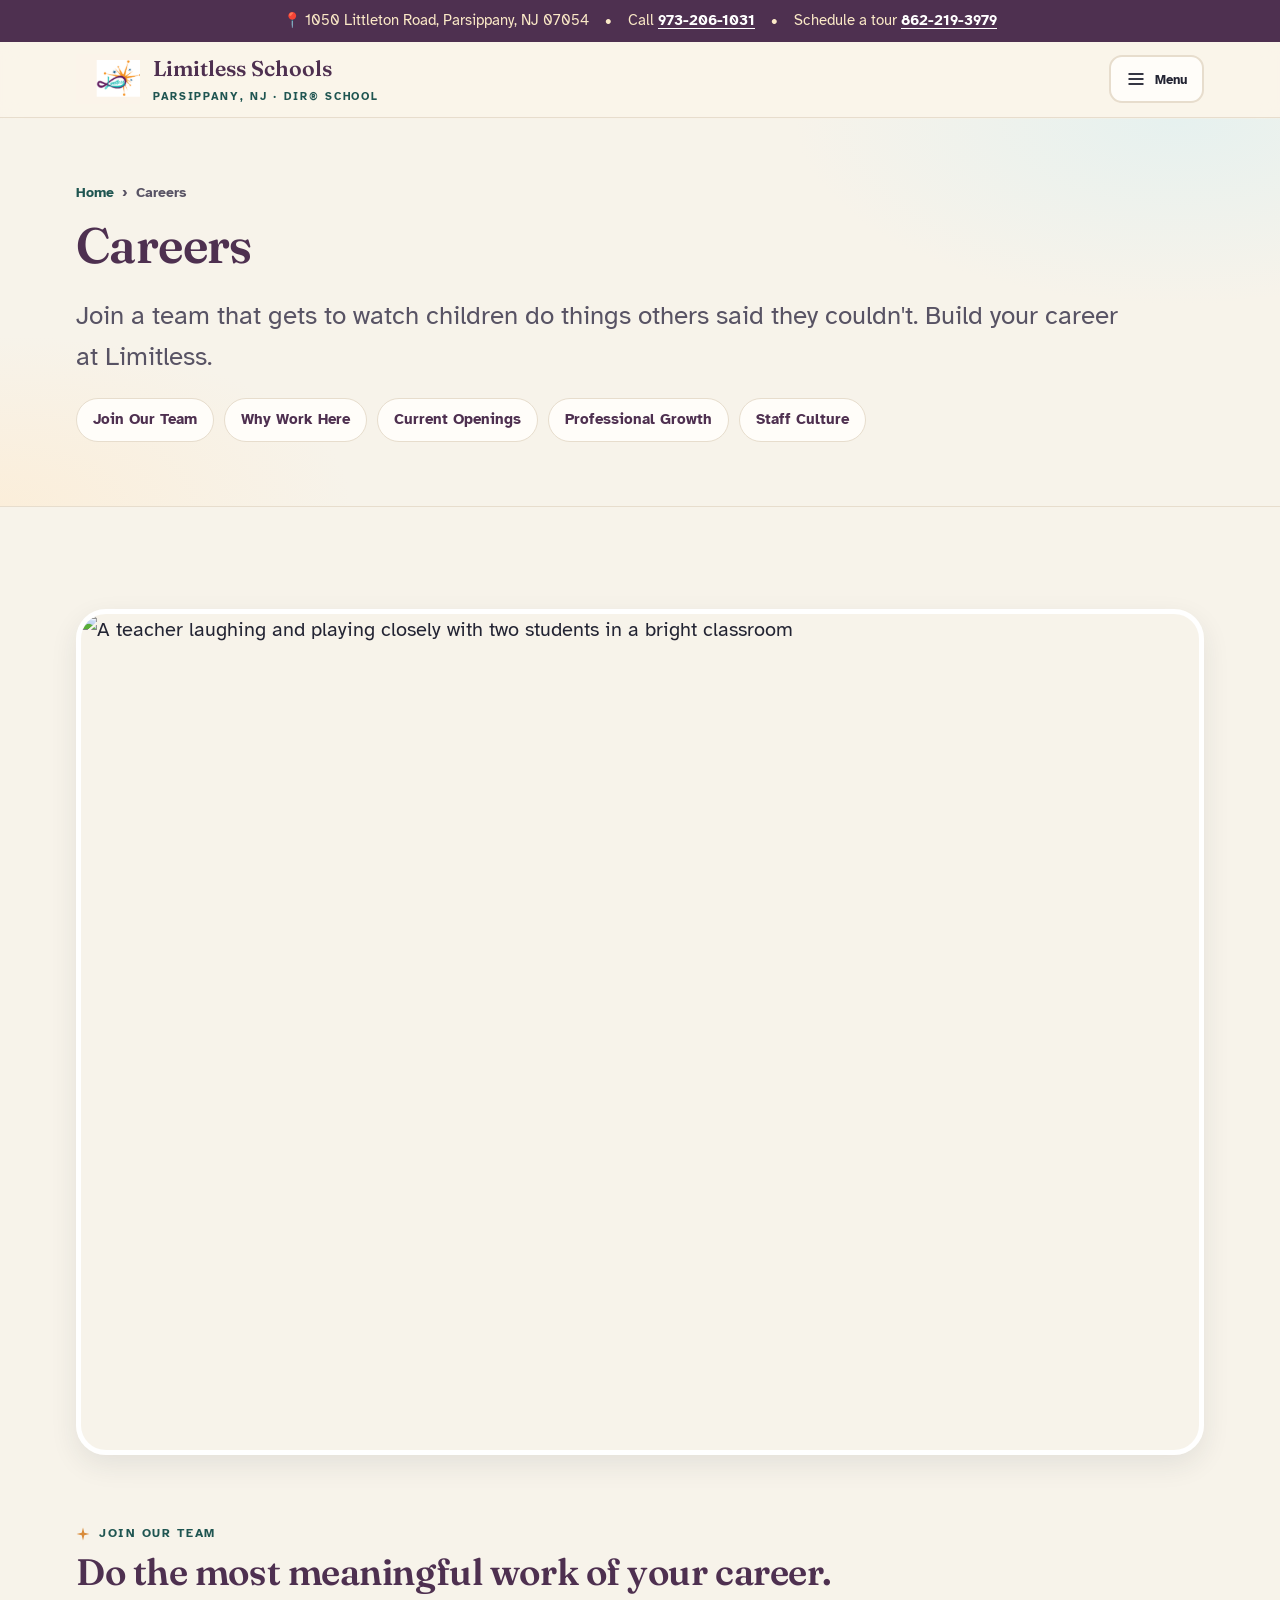
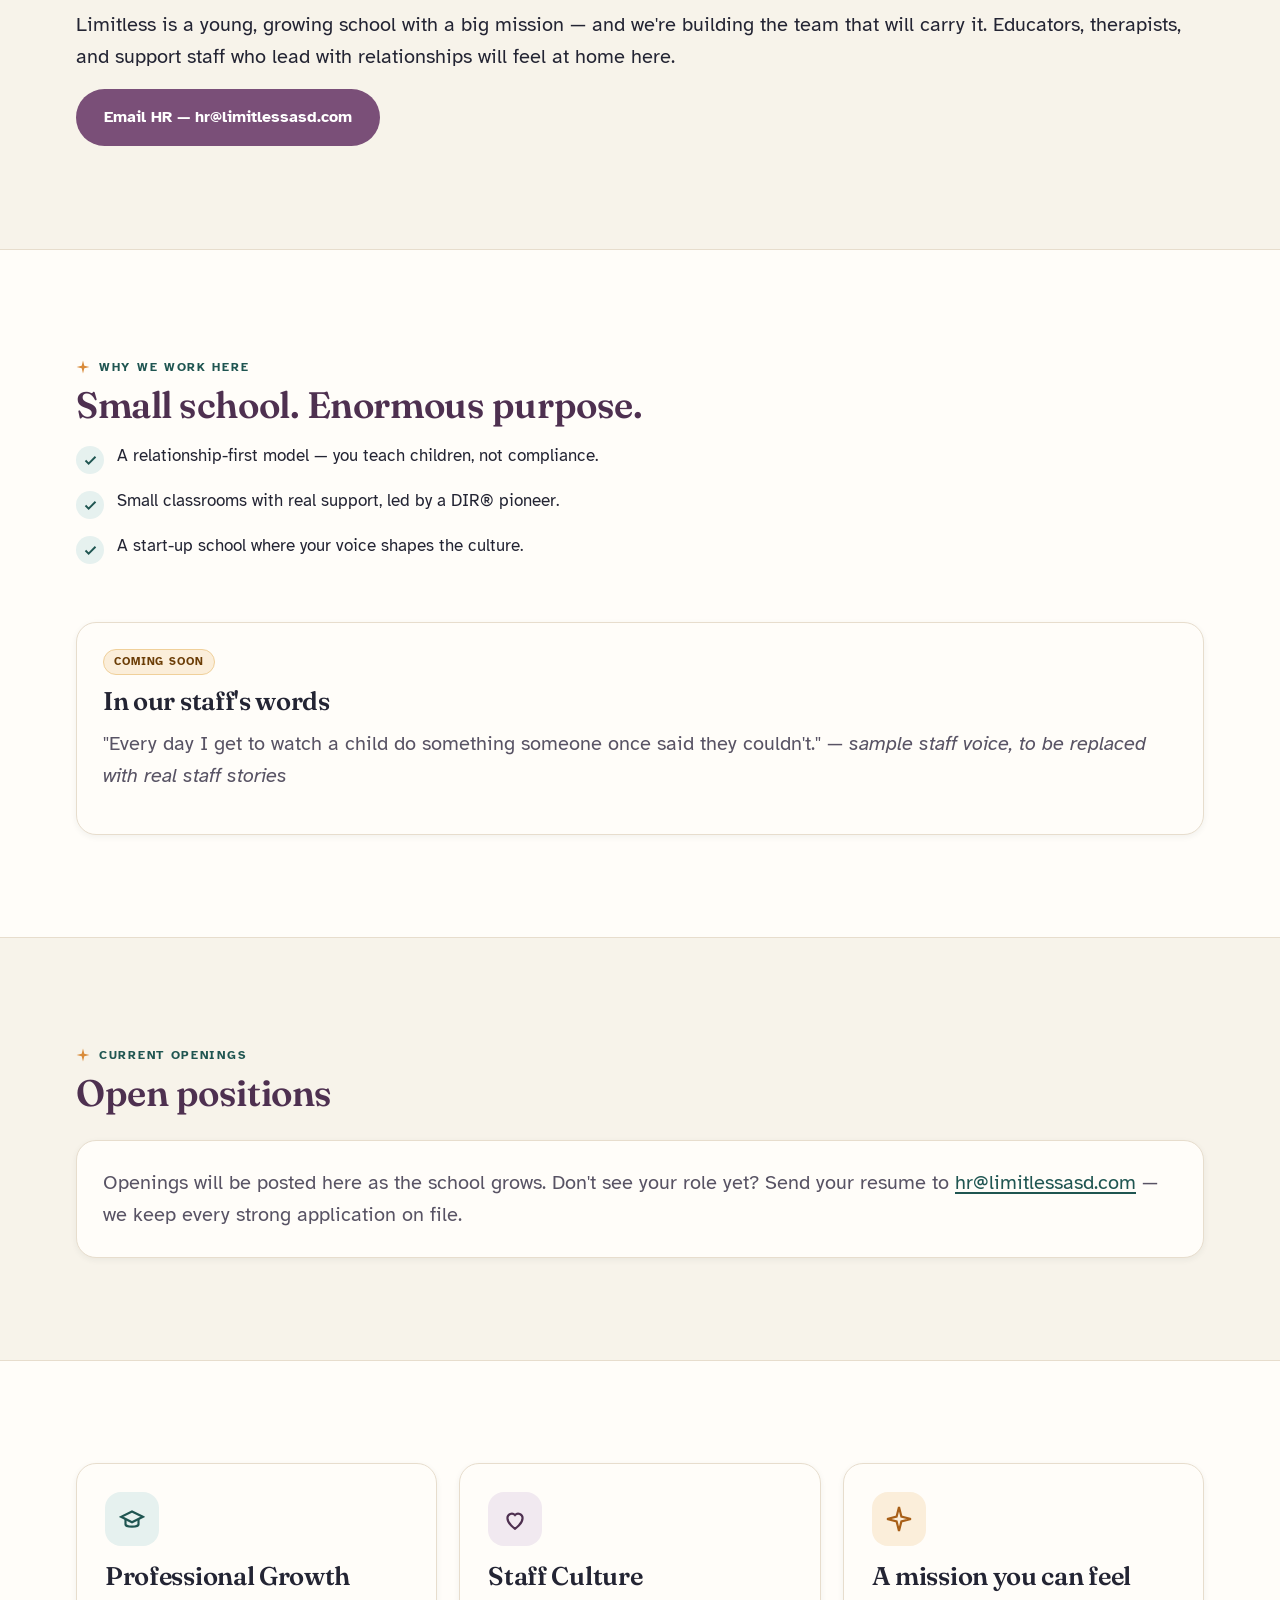
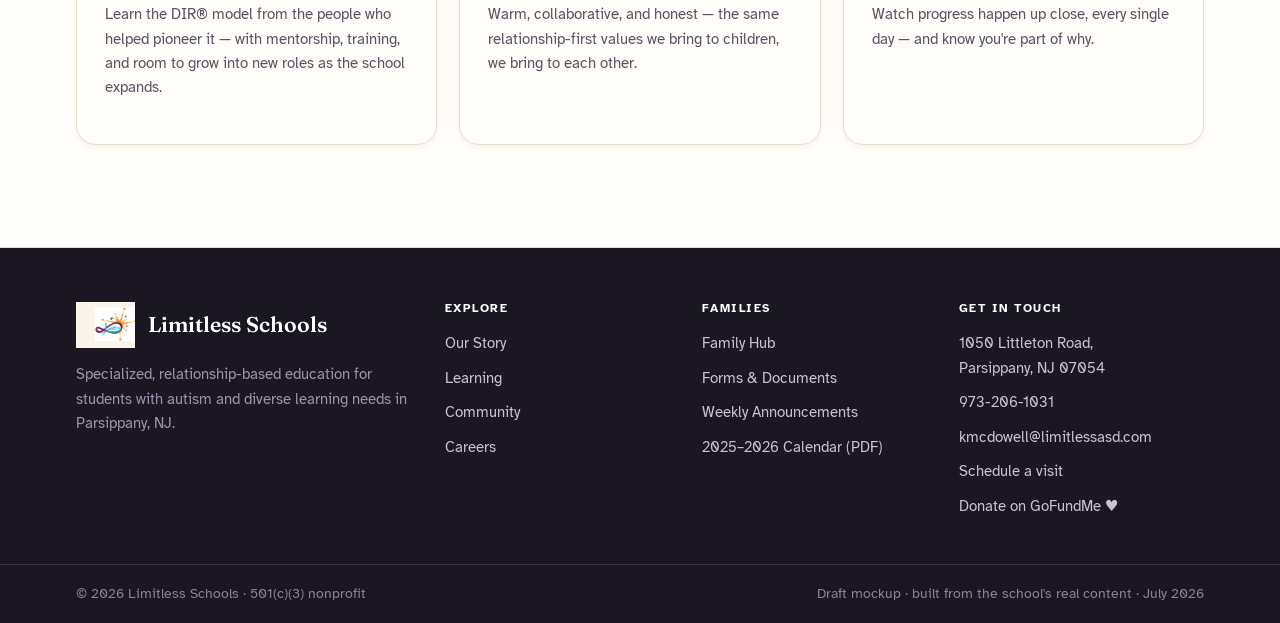
==== commit 014dff3a: "Polish pass: cleaner coming-soon chip placement, springy dropdown hover, nav fixes - Coming-soon chi" ====
--- a/careers.html
+++ b/careers.html
@@ -182,7 +182,7 @@
           </ul>
         </div>
         <div class="aside-card">
-          <h3 style="margin-top:0">In our staff's words <span class="soon">Coming soon</span></h3>
+          <span class="soon">Coming soon</span><h3 style="margin-top:0">In our staff's words</h3>
           <p style="color:var(--ink-soft)">"Every day I get to watch a child do something someone once said they couldn't." <em>— sample staff voice, to be replaced with real staff stories</em></p>
         </div>
       </div>
--- a/styles.css
+++ b/styles.css
@@ -80,15 +80,16 @@
 
 header.site{position:sticky;top:0;z-index:200;background:rgba(251,245,234,.86);backdrop-filter:saturate(1.3) blur(10px);border-bottom:1px solid var(--line)}
 .nav{max-width:var(--maxw);margin:0 auto;display:flex;align-items:center;gap:18px;padding:12px 26px;position:relative}
-.brand{display:flex;align-items:center;gap:13px;text-decoration:none;color:var(--plum-700);margin-right:auto}
+.brand{display:flex;flex:none;align-items:center;gap:13px;text-decoration:none;color:var(--plum-700);margin-right:auto}
+.brand .name,.brand .sub{white-space:nowrap}
 .brand img{height:50px;width:auto}
 .brand .name{font-family:var(--display);font-weight:600;font-size:1.34rem;line-height:1;color:var(--plum-700)}
 .brand .sub{display:block;font-family:var(--body);font-size:.66rem;font-weight:800;letter-spacing:.16em;text-transform:uppercase;color:var(--teal-700);margin-top:3px}
 
-nav.menu{display:flex;align-items:center;gap:14px}
-nav.menu>ul{list-style:none;display:flex;align-items:center;gap:3px;margin:0;padding:0}
+nav.menu{display:flex;align-items:center;gap:8px}
+nav.menu>ul{list-style:none;display:flex;align-items:center;gap:1px;margin:0;padding:0}
 .navlink{display:inline-flex;align-items:center;gap:6px;background:none;border:0;font-family:var(--body);font-size:.95rem;font-weight:700;
-  color:var(--ink);padding:11px 9px;border-radius:11px;cursor:pointer;text-decoration:none;line-height:1}
+  color:var(--ink);padding:11px 7px;border-radius:11px;cursor:pointer;text-decoration:none;line-height:1;white-space:nowrap}
 .navlink:hover,.navlink[aria-expanded="true"]{background:var(--teal-050);color:var(--teal-700)}
 .navlink .chev{width:14px;height:14px;transition:transform .2s ease}
 .has-menu{position:relative}
@@ -104,15 +105,18 @@
   .has-menu:hover>.navlink,.has-menu:focus-within>.navlink{background:var(--teal-050);color:var(--teal-700)}
   .has-menu:hover .chev,.has-menu:focus-within .chev{transform:rotate(180deg)}
 }
-.submenu a{display:flex;align-items:center;gap:11px;padding:12px 14px;border-radius:12px;text-decoration:none;color:var(--ink);font-weight:700;font-size:.98rem}
-.submenu a:hover{background:var(--plum-050);color:var(--plum-700)}
-.submenu a .dot{width:9px;height:9px;color:var(--marigold);flex:none}
+.submenu a{display:flex;align-items:center;gap:11px;padding:12px 14px;border-radius:12px;text-decoration:none;color:var(--ink);font-weight:700;font-size:.98rem;
+  transition:background var(--motion-fast) var(--ease-soft),color var(--motion-fast) var(--ease-soft),transform .24s cubic-bezier(.34,1.56,.64,1)}
+.submenu a:hover,.submenu a:focus-visible{background:var(--plum-050);color:var(--plum-700);transform:translateX(6px)}
+.submenu a .dot{width:9px;height:9px;color:var(--marigold);flex:none;transition:transform .24s cubic-bezier(.34,1.56,.64,1)}
+.submenu a:hover .dot,.submenu a:focus-visible .dot{transform:scale(1.6);color:var(--plum)}
 .submenu a small{display:block;font-weight:600;color:var(--ink-soft);font-size:.8rem;margin-top:1px}
 /* "More" dropdown: right-aligned (it's the last nav item, so open leftward) + wraps long compliance links */
 .submenu--right{left:auto;right:0;max-width:340px}
 .submenu--right a{align-items:flex-start}
 .submenu--right .dot{margin-top:.4em}
-.nav-cta{display:flex;align-items:center;gap:10px;margin-left:6px}
+.nav-cta{display:flex;align-items:center;gap:10px;margin-left:2px}
+.nav-cta .btn--donate{padding:12px 18px;font-size:.95rem}
 .menu-toggle{display:none;align-items:center;gap:9px;background:var(--paper);border:2px solid var(--line);border-radius:13px;
   min-height:48px;padding:9px 15px;font-family:var(--body);font-weight:800;color:var(--ink);cursor:pointer}
 
@@ -286,9 +290,14 @@
 .subnav{display:flex;flex-wrap:wrap;gap:10px;margin-top:20px}
 .subnav a{display:inline-flex;align-items:center;background:var(--surface);border:1px solid var(--line);border-radius:999px;
   padding:9px 16px;min-height:40px;font-weight:700;font-size:.92rem;color:var(--plum-700);text-decoration:none}
-.subnav a:hover{background:var(--plum-050)}
+.subnav a{transition:background var(--motion-fast) var(--ease-soft),transform .24s cubic-bezier(.34,1.56,.64,1)}
+.subnav a:hover,.subnav a:focus-visible{background:var(--plum-050);transform:translateY(-3px)}
 .soon{display:inline-block;background:var(--marigold-050);color:#6b3d06;border:1px solid #f0d09a;border-radius:999px;
   padding:3px 10px;font-size:.7rem;font-weight:800;letter-spacing:.08em;text-transform:uppercase;vertical-align:middle;white-space:nowrap}
+/* Chips sit on their own line above card headings (never inline where they'd shift the title) */
+.card>.soon,.aside-card>.soon{display:block;width:fit-content;margin:0 0 12px}
+/* In list rows, chips align to the right edge so the labels stay flush */
+.contact-list .soon{margin-left:auto}
 .gallery{display:grid;grid-template-columns:repeat(3,1fr);gap:20px}
 .gallery figure{margin:0}
 .gallery .ph{border-radius:var(--r-lg);overflow:hidden;border:4px solid #fff;box-shadow:var(--shadow-sm);aspect-ratio:4/3}
@@ -301,7 +310,7 @@
 .faq[open]{padding-bottom:16px}
 .faq p{margin:0;color:var(--ink-soft)}
 .doclist{list-style:none;margin:0;padding:0;display:grid;grid-template-columns:repeat(auto-fit,minmax(270px,1fr));gap:12px}
-.doclist li{display:flex;flex-wrap:wrap;align-items:center;gap:10px;background:var(--surface);border:1px solid var(--line);
+.doclist li{display:flex;flex-direction:column;align-items:flex-start;gap:8px;background:var(--surface);border:1px solid var(--line);
   border-radius:14px;padding:14px 16px;font-weight:700}
 .doclist a{color:var(--teal-700)}
 
@@ -316,7 +325,7 @@
 @media (max-width:980px){
   footer.site .top{grid-template-columns:1fr 1fr}
 }
-@media (max-width:1320px){ /* nav now has 8 top-level items — collapse earlier so it never overflows */
+@media (max-width:1399px){ /* nav now has 8 top-level items — collapse earlier so it never overflows */
   .hero .wrap,.feature,.donate .inner,.split,.quote .wrap{grid-template-columns:1fr}
   .feature.reverse .feature-media{order:0}
   .hero-figure{order:-1}
